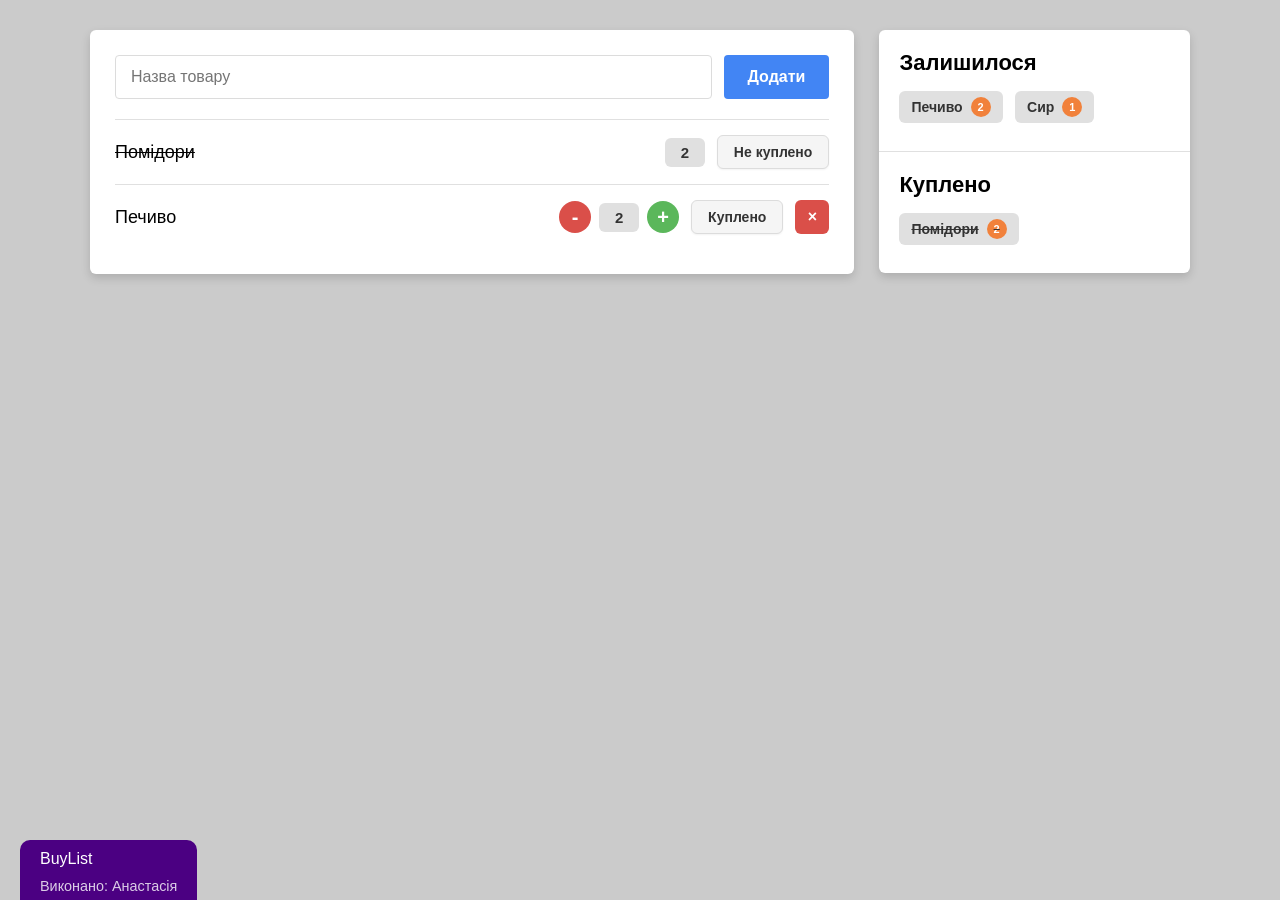
==== homeworks/index.html @ 1a305d2d "refactor: implement shopping cart functionality with item management and UI" ====
<!DOCTYPE html>
<html lang="uk">
<head>
    <meta charset="UTF-8">
    <title>BuyList - Shopping Cart</title>
    <link rel="stylesheet" href="main.css">
</head>
<body>

    <div class="container">
        <main class="main-list">
            <div class="add-section">
                <input type="text" placeholder="Назва товару">
                <button class="btn-add" data-tooltip="Додати товар до списку">Додати</button>
            </div>

            <div class="item-row">
                <span class="product-name">Помідори</span>
                <span class="amount">2</span>
                <button class="btn-status" data-tooltip="Позначити як куплене">Не куплено</button>
            </div>

            <div class="item-row">
                <span class="product-name">Печиво</span>
                <div class="controls">
                    <button class="btn-minus" data-tooltip="Зменшити">-</button>
                    <span class="amount">2</span>
                    <button class="btn-plus" data-tooltip="Збільшити">+</button>
                </div>
                <button class="btn-bought" data-tooltip="Товар вже у кошику">Куплено</button>
                <button class="btn-remove" data-tooltip="Видалити зі списку">×</button>
            </div>
        </main>

        <aside class="sidebar">
            <section>
                <h3>Залишилося</h3>
                <div class="badge-item">Печиво <span class="count">2</span></div>
                <div class="badge-item">Сир <span class="count">1</span></div>
            </section>
            <section>
                <h3>Куплено</h3>
                <div class="badge-item bought">Помідори <span class="count">2</span></div>
            </section>
        </aside>
    </div>

    <div class="creator-badge">
        <div class="badge-content">
            <span class="title-text">BuyList</span>
            <span class="author-text">Виконано: Анастасія</span>
        </div>
    </div>

    <script src="main.js"></script>

</body>
</html>
---- homeworks/main.css ----
/* Базові стилі сторінки */
body {
    font-family: Arial, sans-serif;
    background-color: #cbcbcb; /* Темніший сірий фон, як на референсі */
    margin: 0;
    padding: 30px 20px;
}

/* Колонки та макет */
.container {
    display: flex;
    gap: 25px;
    max-width: 1100px;
    margin: 0 auto;
    align-items: flex-start;
}

/* Перехід в одну колонку при < 650px */
@media (max-width: 650px) {
    .container {
        flex-direction: column;
    }
}

/* Основні блоки-контейнери */
.main-list, .sidebar {
    background: white;
    border-radius: 6px;
    box-shadow: 0 4px 10px rgba(0, 0, 0, 0.15);
}

.main-list { 
    flex: 2.3; 
    padding: 25px;
}

/* Сайдбар без внутрішніх відступів, щоб роздільні лінії прилягали до країв */
.sidebar { 
    flex: 1; 
    padding: 0; 
}

/* Секція додавання товару */
.add-section {
    display: flex;
    gap: 12px;
    padding-bottom: 20px;
    border-bottom: 1px solid #e0e0e0;
}

.add-section input {
    flex: 1;
    padding: 12px 15px;
    border: 1px solid #dcdcdc;
    border-radius: 4px;
    font-size: 16px;
    outline: none;
}

.add-section input:focus {
    border-color: #4285f4;
    box-shadow: 0 0 0 1px #4285f4;
}

/* Елементи списку (Рядки) */
.item-row {
    display: flex;
    align-items: center;
    padding: 15px 0;
    border-bottom: 1px solid #e0e0e0;
    gap: 12px;
}

.item-row:last-child {
    border-bottom: none;
}

.product-name { 
    flex-grow: 1; 
    font-size: 18px;
    color: #000;
}

/* Якщо товар вже куплено (містить кнопку .btn-status "Не куплено"), закреслюємо назву */
.item-row:has(.btn-status) .product-name {
    text-decoration: line-through;
}

/* Плашки кількості (сірі бейджі) */
.amount {
    background-color: #e0e0e0;
    color: #333;
    font-weight: bold;
    padding: 6px 14px;
    border-radius: 6px;
    font-size: 15px;
    display: inline-block;
    text-align: center;
    min-width: 12px;
}

/* Контролі кількості (+ / -) */
.controls {
    display: flex;
    align-items: center;
    gap: 8px;
}

.btn-minus, .btn-plus {
    width: 32px;
    height: 32px;
    border-radius: 50%;
    border: none;
    color: white;
    font-size: 20px;
    font-weight: bold;
    display: flex;
    align-items: center;
    justify-content: center;
    cursor: pointer;
    padding: 0;
}

.btn-minus { background-color: #da4f49; } /* Червоний мінус */
.btn-plus { background-color: #5bb75b; }  /* Зелений плюс */

/* Кнопки статусів ("Куплено", "Не куплено") */
.btn-status, .btn-bought {
    background: #f5f5f5;
    border: 1px solid #dcdcdc;
    border-radius: 6px;
    color: #333;
    padding: 8px 16px;
    font-size: 14px;
    font-weight: bold;
    cursor: pointer;
    box-shadow: 0 1px 2px rgba(0,0,0,0.05);
}

.btn-add {
    background-color: #4285f4; /* Насичений синій колір кнопки */
    color: white;
    border: none;
    border-radius: 4px;
    padding: 0 24px;
    font-size: 16px;
    font-weight: bold;
    cursor: pointer;
}

/* Кнопка видалення (х) */
.btn-remove {
    background-color: #da4f49;
    color: white;
    border: none;
    border-radius: 6px;
    width: 34px;
    height: 34px;
    font-size: 16px;
    font-weight: bold;
    display: flex;
    align-items: center;
    justify-content: center;
    cursor: pointer;
}

/* Стилі секцій сайдбару */
.sidebar section {
    padding: 20px;
}

.sidebar section:not(:last-child) {
    border-bottom: 1px solid #e0e0e0;
}

.sidebar h3 {
    margin: 0 0 15px 0;
    font-size: 22px;
    font-weight: bold;
    color: #000;
}

/* Елементи-теги в сайдбарі */
.badge-item {
    display: inline-flex !important;
    align-items: center;
    background-color: #e0e0e0;
    padding: 6px 12px;
    border-radius: 6px;
    font-weight: bold;
    font-size: 14px;
    color: #333;
    margin-right: 8px;
    margin-bottom: 8px;
}

.badge-item.bought {
    text-decoration: line-through;
}

/* Круглий помаранчевий лічильник */
.badge-item .count {
    background-color: #f1813b;
    color: white;
    border-radius: 50%;
    width: 20px;
    height: 20px;
    display: inline-flex;
    align-items: center;
    justify-content: center;
    font-size: 11px;
    margin-left: 8px;
    text-decoration: none !important; /* Щоб цифра не була закресленою */
}


/* --- Фірмові стилі Анастасії (Tooltips, Badge, Print) --- */

/* Tooltip (Підказка) */
[data-tooltip] {
    position: relative;
    cursor: pointer;
}

[data-tooltip]::after {
    content: attr(data-tooltip);
    position: absolute;
    bottom: 120%;
    left: 50%;
    transform: translateX(-50%) scale(0);
    background-color: #4b0082;
    color: white;
    padding: 5px 10px;
    border-radius: 8px;
    font-size: 12px;
    white-space: nowrap;
    opacity: 0;
    transition: transform 0.3s ease, opacity 0.3s ease;
    pointer-events: none;
    z-index: 10;
}

[data-tooltip]:hover::after {
    opacity: 1;
    transform: translateX(-50%) scale(1);
}

/* Бейдж творця та анімація */
.creator-badge {
    position: fixed;
    bottom: 0;
    left: 20px;
    background-color: #4b0082;
    color: white;
    padding: 10px 20px;
    border-radius: 10px 10px 0 0;
    height: 40px;
    overflow: hidden;
    transition: all 0.5s ease;
    cursor: default;
}

.badge-content {
    display: flex;
    flex-direction: column;
    transition: transform 0.5s ease;
}

.author-text {
    margin-top: 10px;
    font-size: 0.9em;
    opacity: 0.8;
}

.creator-badge:hover {
    background-color: #6a0dad;
    height: 70px;
}

.creator-badge:hover .badge-content {
    transform: translateY(-5px);
}

/* Друк бейджу */
@media print {
    .creator-badge {
        background-color: white !important;
        color: #4b0082 !important;
        border: 2px solid #4b0082;
        position: static;
    }

    .title-text {
        display: none;
    }

    .author-text {
        display: block !important;
        opacity: 1;
        margin-top: 0;
    }
    
    button, .add-section {
        display: none !important;
    }
}
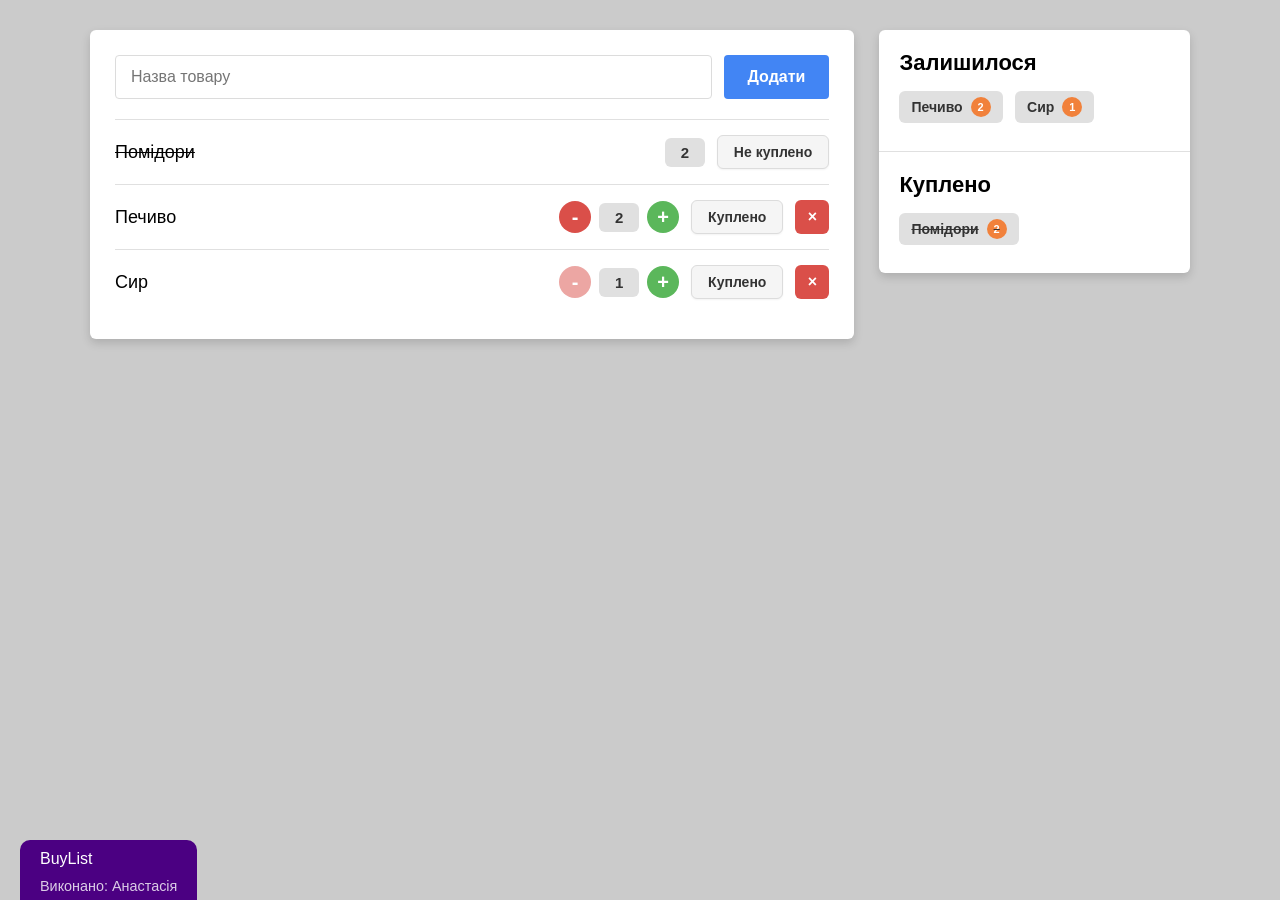
==== commit 990b5739: "fix: update script source from main.js to app.js" ====
--- a/homeworks/index.html
+++ b/homeworks/index.html
@@ -52,7 +52,7 @@
         </div>
     </div>
 
-    <script src="main.js"></script>
+    <script src="app.js"></script>
 
 </body>
 </html>
